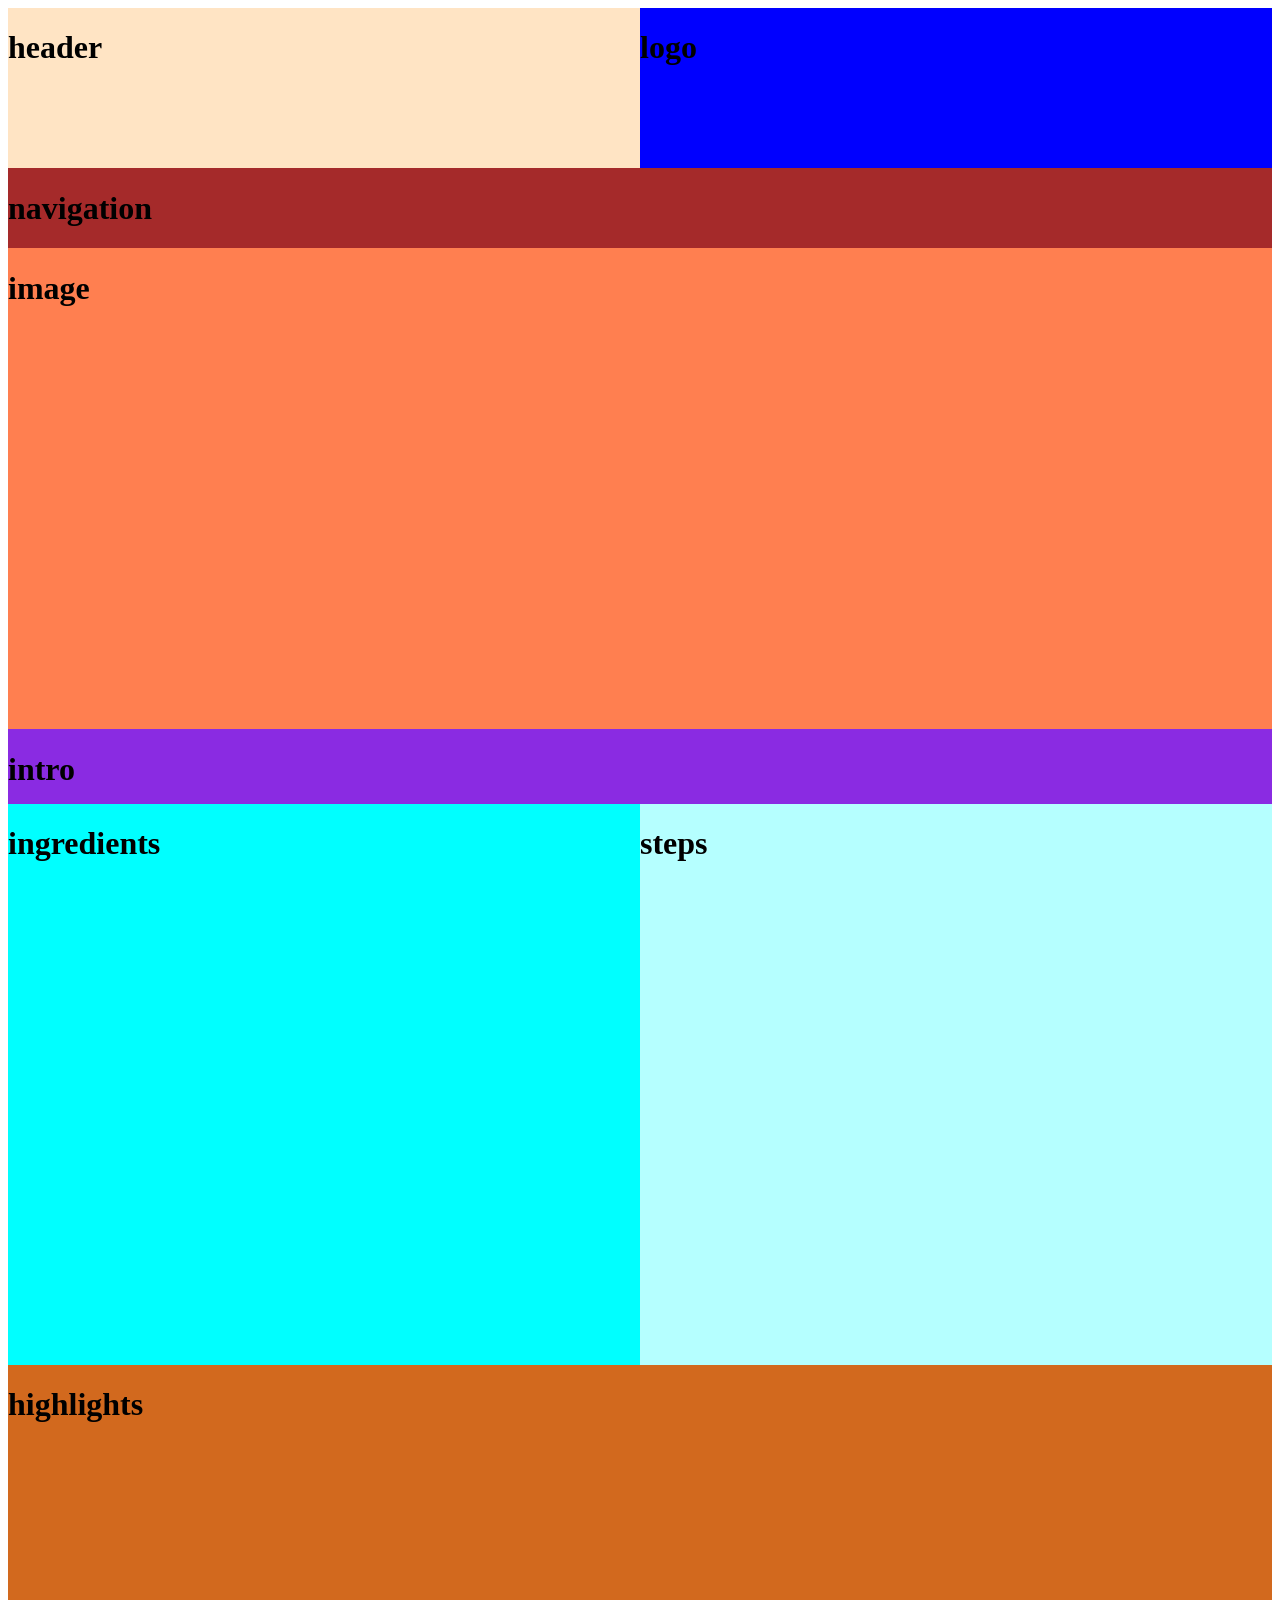
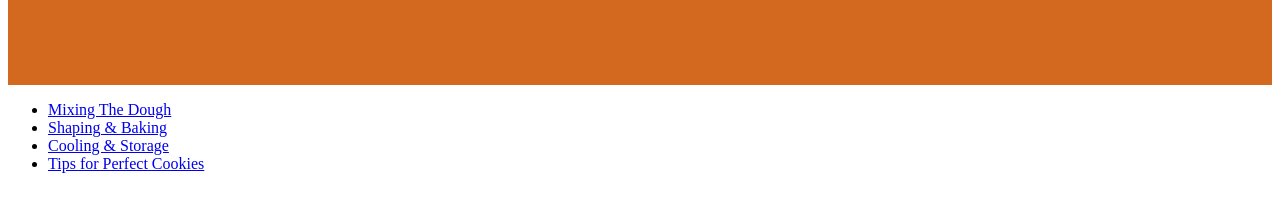
==== index.html @ 6099ce88 "Basics Added" ====
<!DOCTYPE html>
<html lang="en">
<head>
    <meta charset="UTF-8">
    <meta name="viewport" content="width=device-width, initial-scale=1.0">
    <title>Document</title>
    <link rel="stylesheet" href="style.css">
</head>
<body>
    <div class="container">
        <div class="header">
            <h1>header</h1>
        </div>
        <div class="logo">
            <h1>logo</h1>
        </div>
        <div class="nav">
            <h1>navigation</h1>
        </div>
        <div class="in-image">
            <h1>image</h1>
        </div>
        <div class="intro">
            <h1>intro</h1>
        </div>
        <div class="ing">
        <h1>ingredients</h1>
        </div>
        <div class="steps">
        <h1>steps</h1>
        </div>
        <div class="quick">
        <h1>highlights</h1>
        </div>


    <ul class="topnav">
         <li><a class="active" href="index.html">Mixing The Dough</a></li>
         <li><a href="s&b.html">Shaping & Baking</a></li>
         <li><a href="c&s.html">Cooling & Storage</a></li>
         <li><a href="tips.html">Tips for Perfect Cookies</a></li>
    </ul>
</body>
</html>
---- style.css ----
.container {
    display: grid;
    grid-template-columns: 1fr 1fr;
    grid-template-rows: 2fr 1fr 6fr 4.2% 7fr 4fr;
}
.header {
    grid-column: 1/2;
    grid-row: 1/2;
    background-color: bisque;
}
.logo {
    grid-column: 2/3;
    grid-row: 1/2;
    background-color: blue;
}
.nav {
    grid-column: 1/3;
    grid-row: 2/3;
    background-color: brown;
}
.in-image {
    grid-column: 1/3;
    grid-row: 3/4;
    background-color: coral;
}
.intro {
    grid-column: 1/3;
    grid-row: 4/5;
    background-color: blueviolet;
}
.ing {
    grid-column: 1/2;
    grid-row: 5/6;
    background-color: aqua;
}
.steps {
    grid-column: 2/3;
    grid-row: 5/6;
    background-color: rgb(181, 255, 255);
}
.quick {
    grid-column: 1/3;
    grid-row: 6/7;
    background-color: chocolate;
}
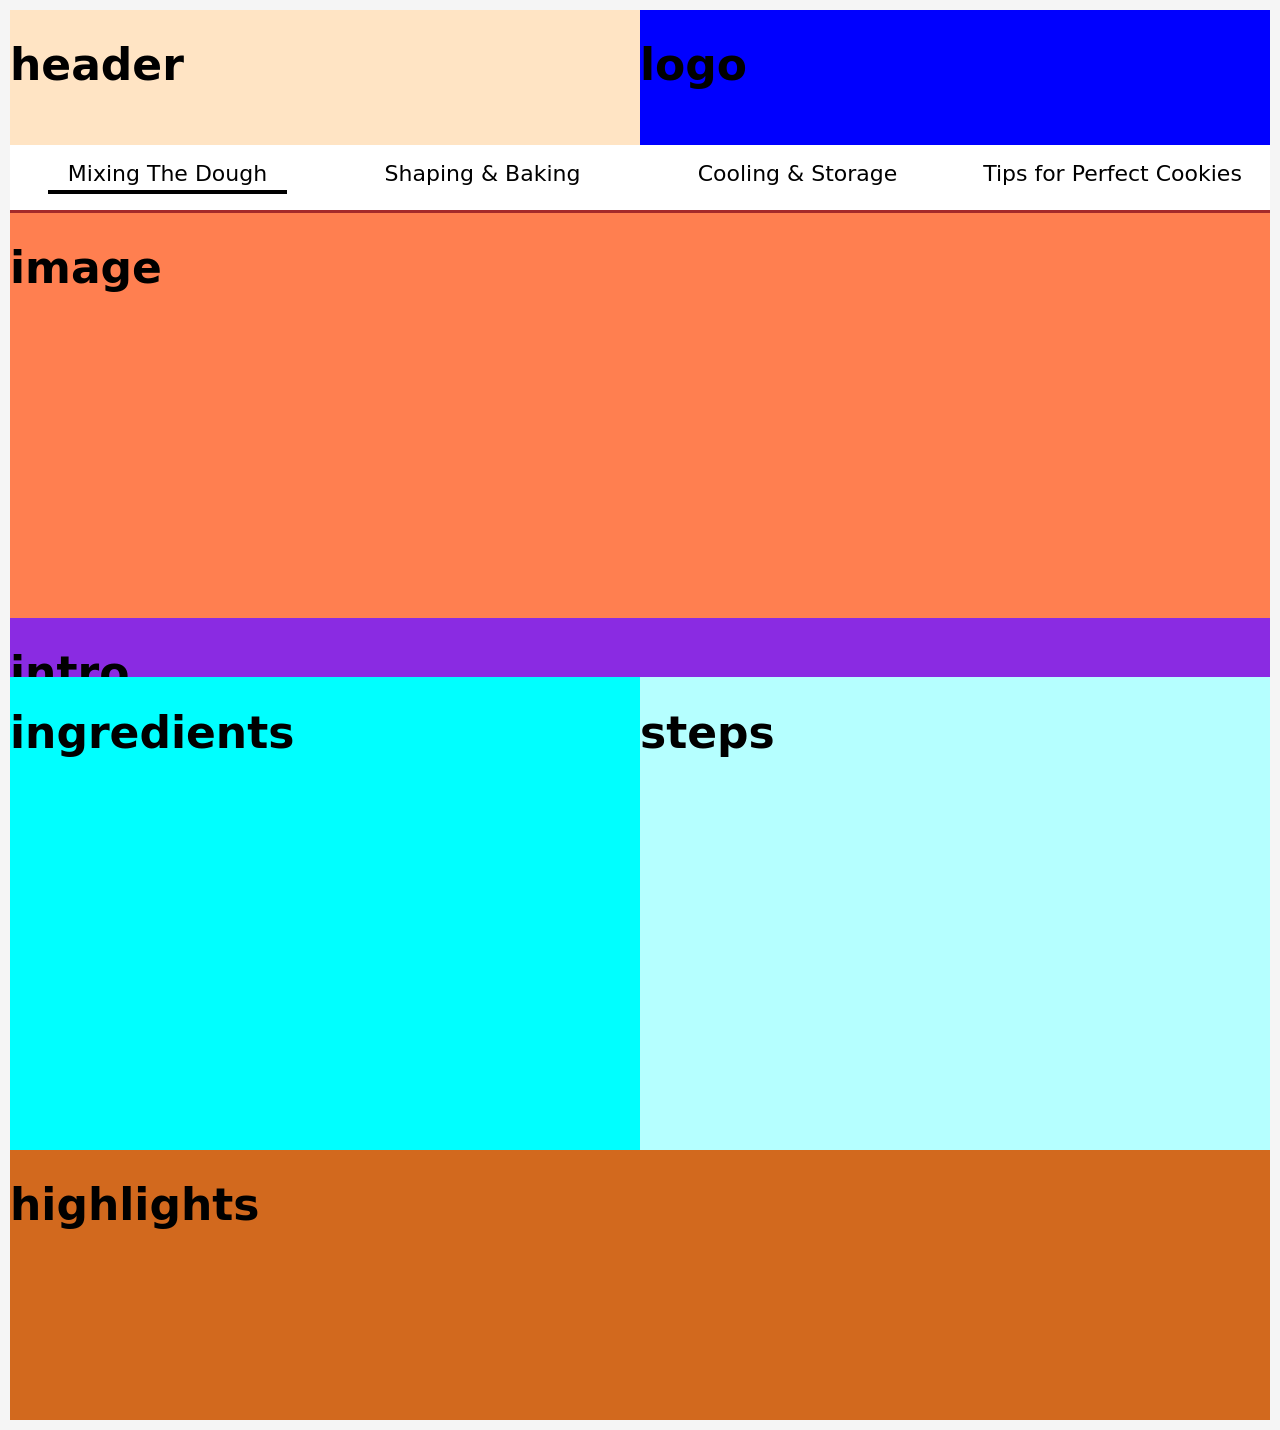
==== commit 84688bb4: "Navigation Menu Added Some fixes still needed." ====
--- a/index.html
+++ b/index.html
@@ -3,7 +3,7 @@
 <head>
     <meta charset="UTF-8">
     <meta name="viewport" content="width=device-width, initial-scale=1.0">
-    <title>Document</title>
+    <title>Baking Cookies</title>
     <link rel="stylesheet" href="style.css">
 </head>
 <body>
@@ -11,34 +11,39 @@
         <div class="header">
             <h1>header</h1>
         </div>
+
         <div class="logo">
             <h1>logo</h1>
         </div>
+
         <div class="nav">
-            <h1>navigation</h1>
+
+            <ul class="topnav">
+                <li><a class="active" href="index.html">Mixing The Dough</a></li>
+                <li><a href="s&b.html">Shaping & Baking</a></li>
+                <li><a href="c&s.html">Cooling & Storage</a></li>
+                <li><a href="tips.html">Tips for Perfect Cookies</a></li>
+            </ul>
         </div>
+
         <div class="in-image">
             <h1>image</h1>
         </div>
+
         <div class="intro">
             <h1>intro</h1>
         </div>
+
         <div class="ing">
         <h1>ingredients</h1>
         </div>
+
         <div class="steps">
         <h1>steps</h1>
         </div>
+
         <div class="quick">
         <h1>highlights</h1>
         </div>
-
-
-    <ul class="topnav">
-         <li><a class="active" href="index.html">Mixing The Dough</a></li>
-         <li><a href="s&b.html">Shaping & Baking</a></li>
-         <li><a href="c&s.html">Cooling & Storage</a></li>
-         <li><a href="tips.html">Tips for Perfect Cookies</a></li>
-    </ul>
 </body>
 </html>
--- a/style.css
+++ b/style.css
@@ -44,3 +44,48 @@
     background-color: chocolate;
 }
 
+body {
+    font-family: system-ui, sans-serif;
+    background: whitesmoke;
+    margin: 10px;
+    font-size: 22px;
+}
+
+.topnav {
+    display: flex;
+    background: white;
+    padding: 16px 0;
+    list-style: none;
+    margin: 0;
+}
+
+.topnav li {
+    flex: 1;
+    text-align: center;
+}
+
+.topnav a {
+    text-decoration: none;
+    color: black;
+    position: relative;
+    padding-bottom: 8px;
+    display: inline-block;
+}
+
+.topnav a::after {
+    content: "";
+    position: absolute;
+    bottom: 0;
+    left: 50%;
+    width: 0; 
+    height: 4px;
+    background: black;
+    transition: 0.3s;
+
+}
+
+.topnav a:hover::after,
+.topnav a.active::after {
+    width: 120%;
+    margin-left: -60%; 
+}
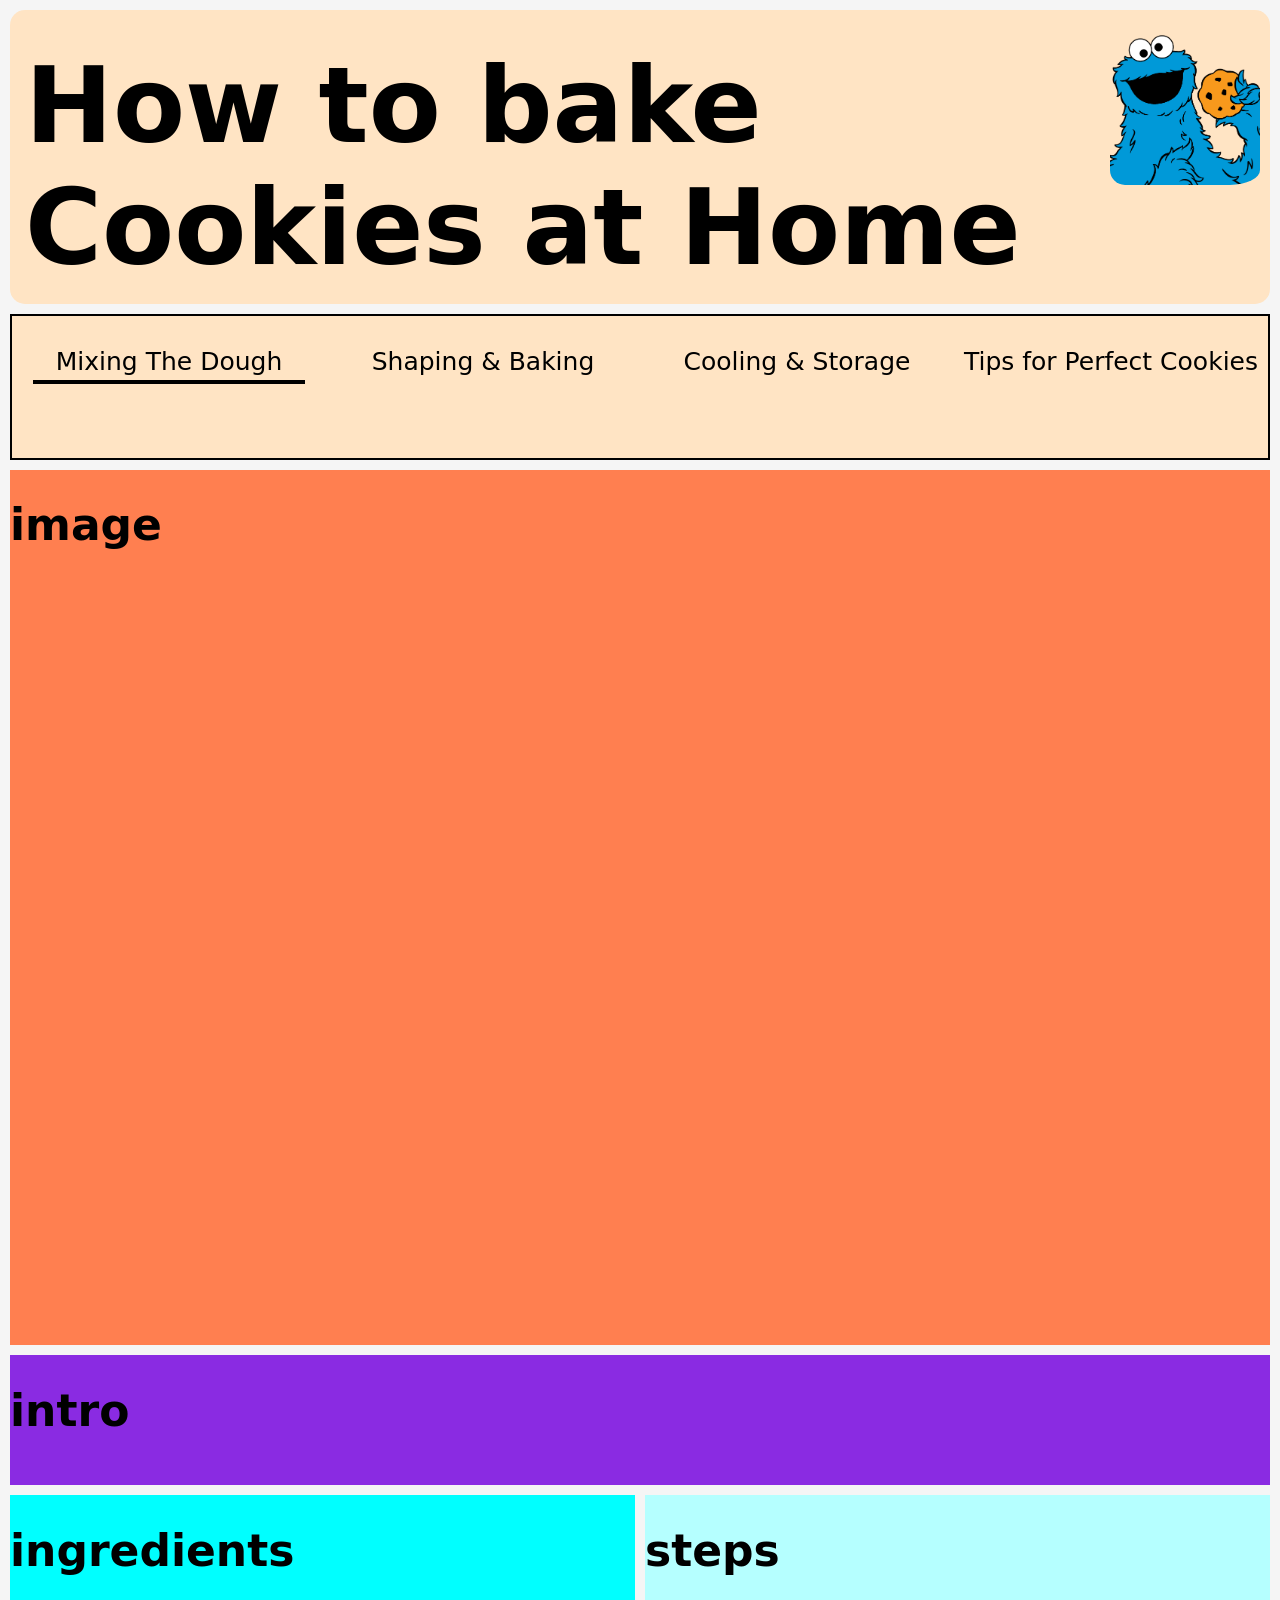
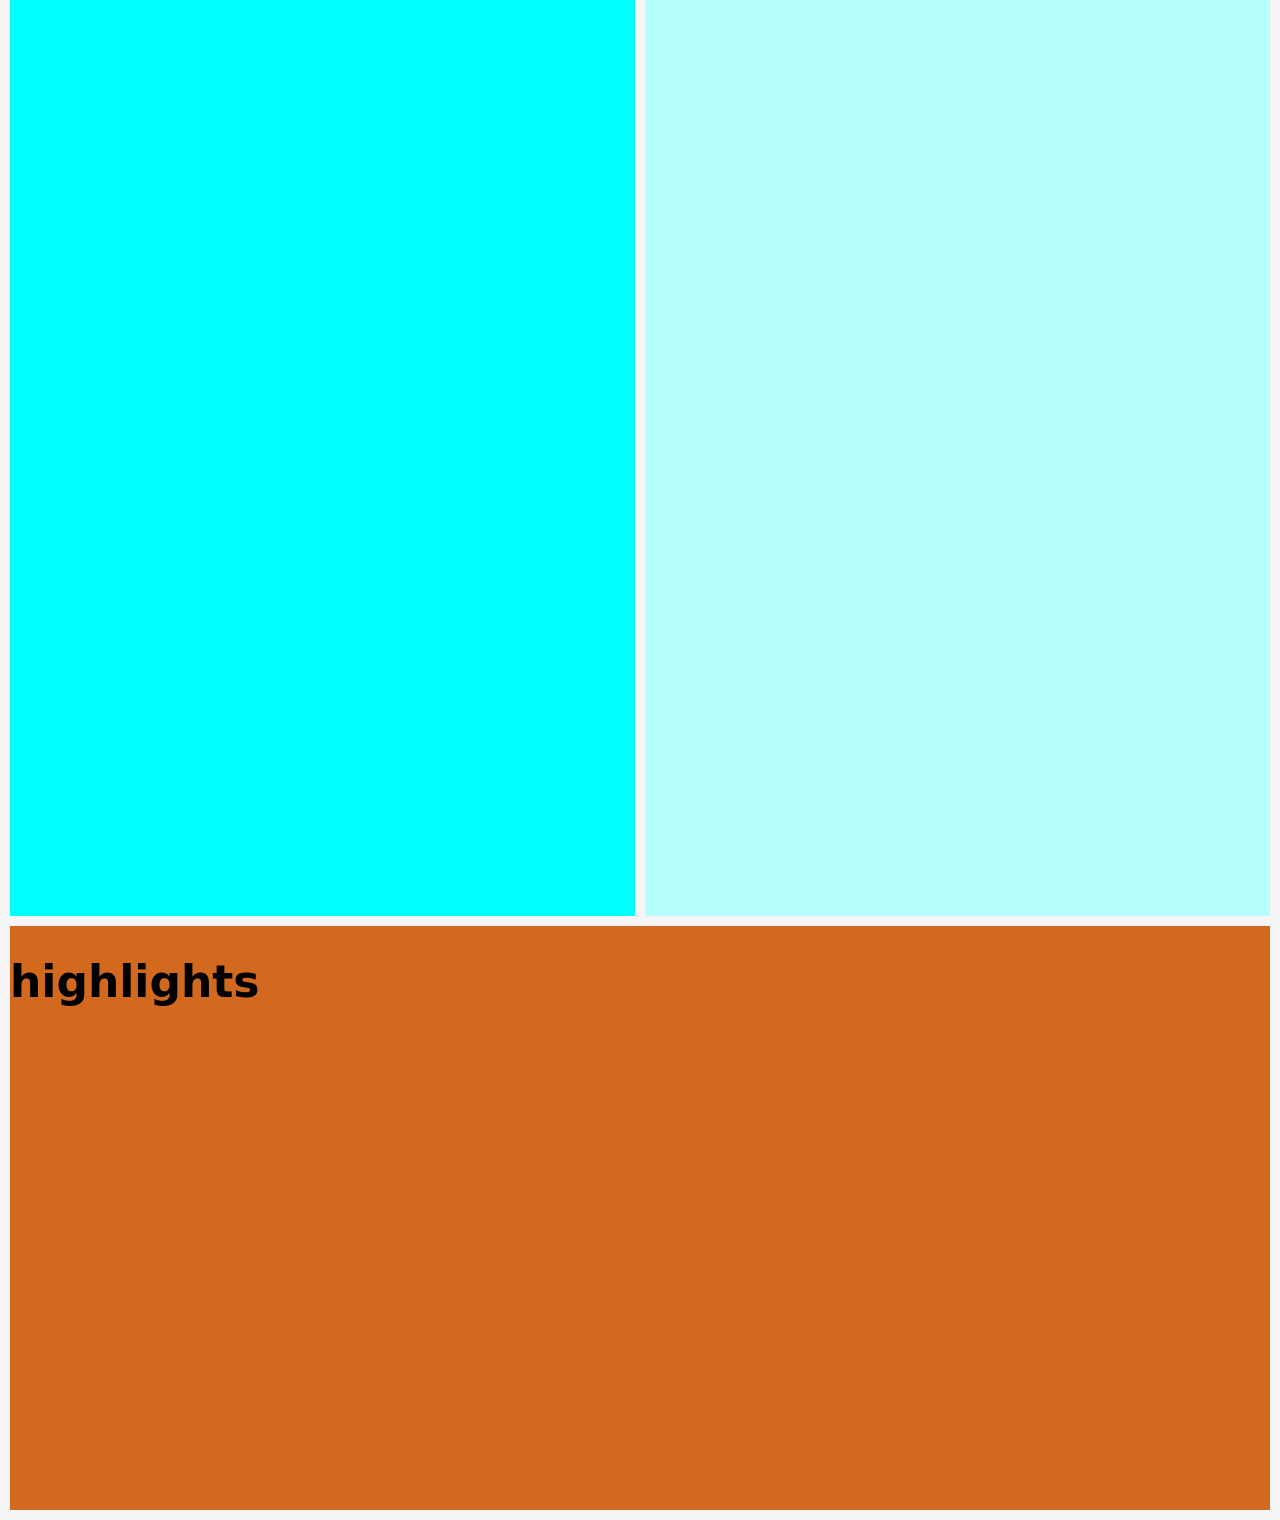
==== commit b8ce781e: "Nav Bar & Header" ====
--- a/index.html
+++ b/index.html
@@ -9,15 +9,15 @@
 <body>
     <div class="container">
         <div class="header">
-            <h1>header</h1>
+            <h1>How to bake Cookies at Home</h1>
+            <img src="cookie-l.png" class="logo">
         </div>
-
+<!--
         <div class="logo">
             <h1>logo</h1>
         </div>
-
+-->
         <div class="nav">
-
             <ul class="topnav">
                 <li><a class="active" href="index.html">Mixing The Dough</a></li>
                 <li><a href="s&b.html">Shaping & Baking</a></li>
--- a/style.css
+++ b/style.css
@@ -2,21 +2,47 @@
     display: grid;
     grid-template-columns: 1fr 1fr;
     grid-template-rows: 2fr 1fr 6fr 4.2% 7fr 4fr;
+        gap: 10px;
 }
+
 .header {
-    grid-column: 1/2;
+    grid-column: 1/3;
     grid-row: 1/2;
+    background-color: rgb(255, 255, 255);
+    display: flex;
+    justify-content: center;
+    align-items: flex-start;
+    gap: 25px;
+    border-radius: 15px;
     background-color: bisque;
 }
+.header h1 {
+    font-size: 105px;
+    text-align: left;
+    padding-top: 20px;
+    margin: 15px;
+    color: black;
+
+}
+.logo {
+    height: 150px;
+    padding: 25px;
+    padding-right: 10px;
+    border-radius: 40px;
+}
+
+/*
 .logo {
     grid-column: 2/3;
     grid-row: 1/2;
     background-color: blue;
 }
+*/
 .nav {
     grid-column: 1/3;
     grid-row: 2/3;
-    background-color: brown;
+    background-color: bisque;
+    border: 2px solid black;
 }
 .in-image {
     grid-column: 1/3;
@@ -53,10 +79,11 @@
 
 .topnav {
     display: flex;
-    background: white;
+    background: bisque;
     padding: 16px 0;
     list-style: none;
     margin: 0;
+    margin-top: 15px;
 }
 
 .topnav li {
@@ -67,6 +94,7 @@
 .topnav a {
     text-decoration: none;
     color: black;
+    font-size: 25px;
     position: relative;
     padding-bottom: 8px;
     display: inline-block;
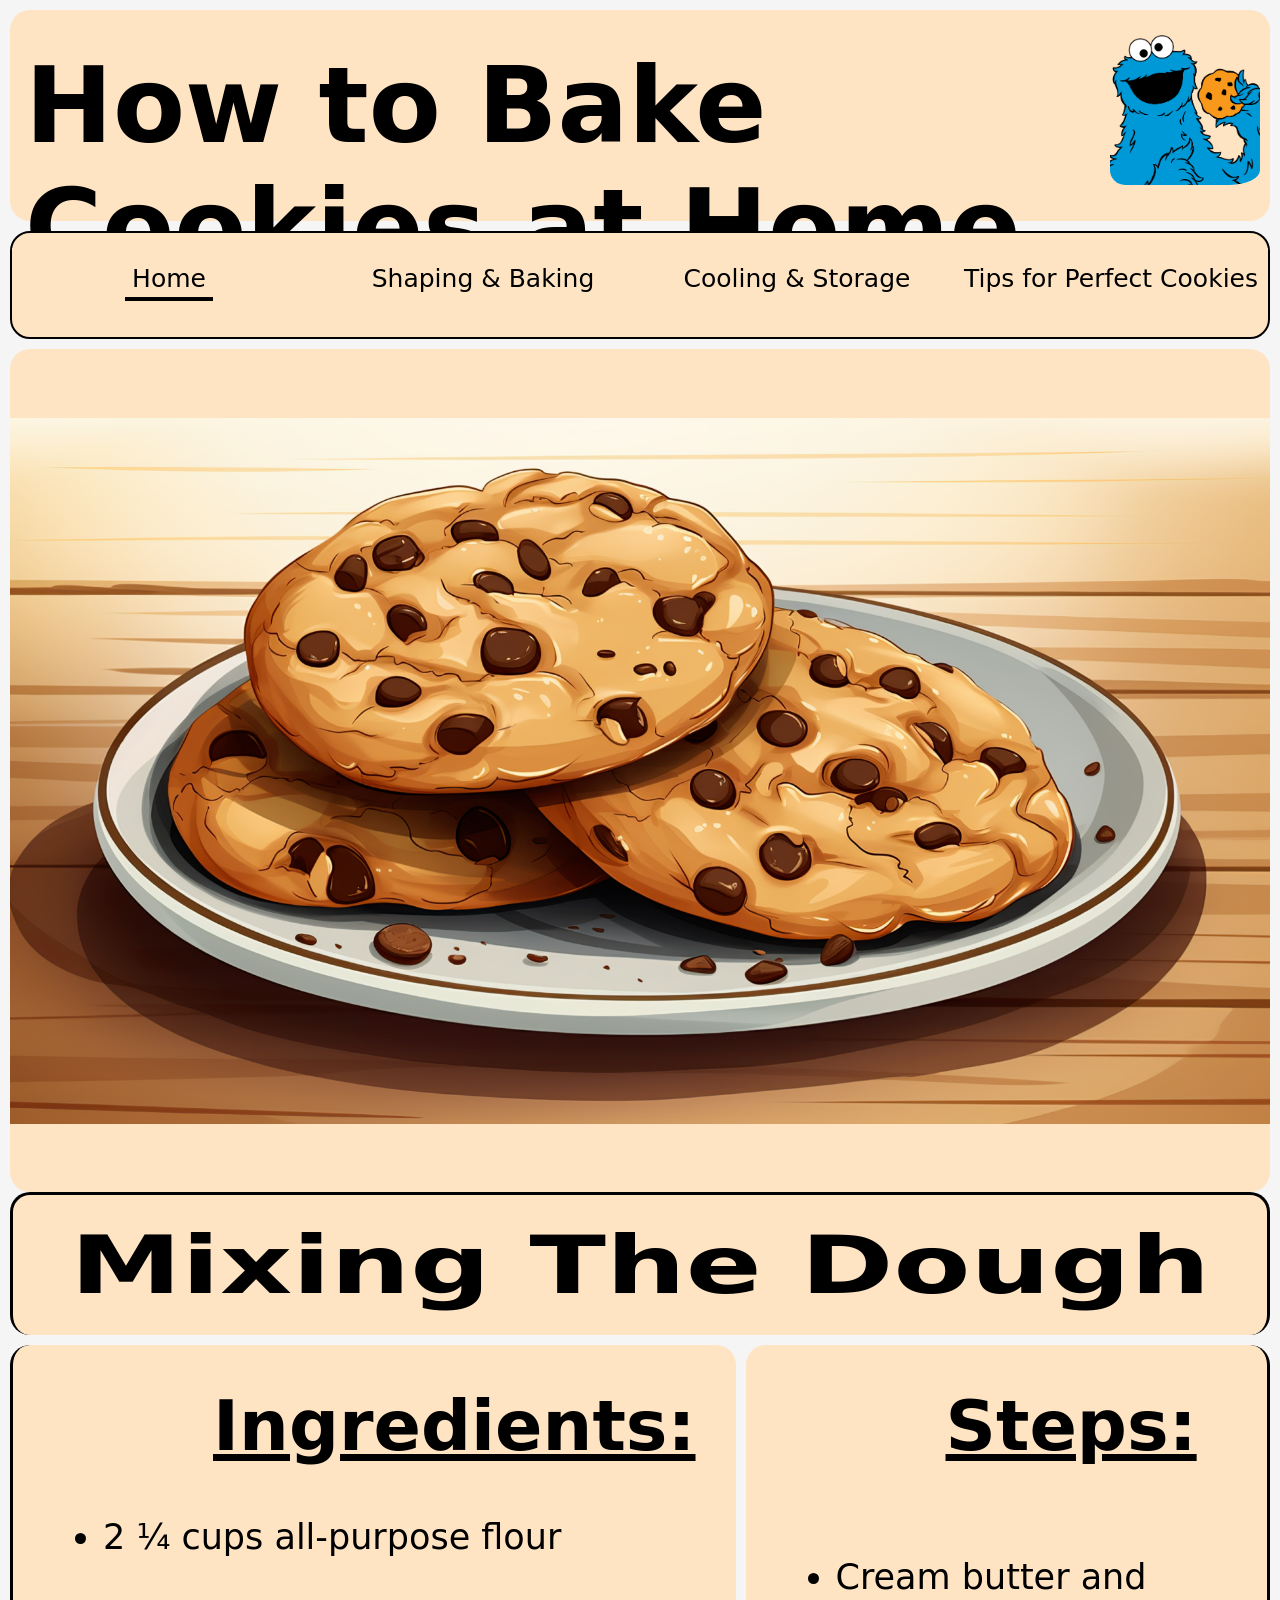
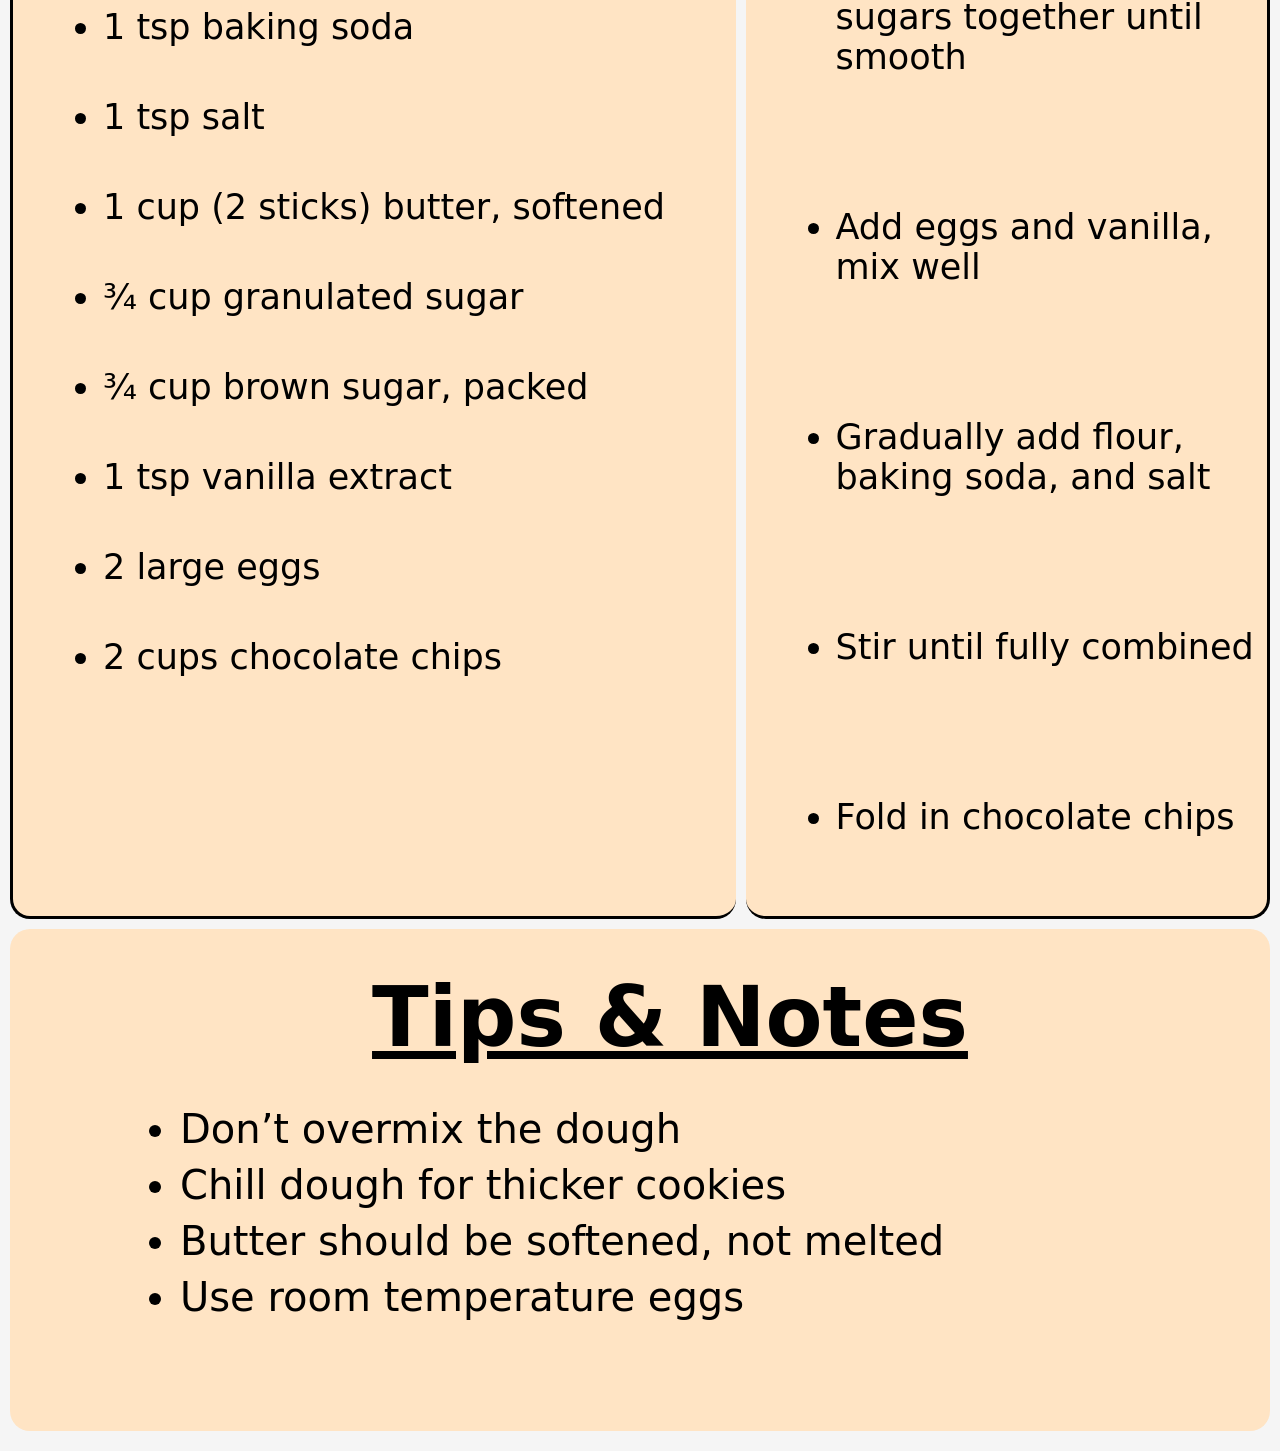
==== commit 2c015669: "Home Page done" ====
--- a/index.html
+++ b/index.html
@@ -9,7 +9,7 @@
 <body>
     <div class="container">
         <div class="header">
-            <h1>How to bake Cookies at Home</h1>
+            <h1>How to Bake Cookies at Home</h1>
             <img src="cookie-l.png" class="logo">
         </div>
 <!--
@@ -19,7 +19,7 @@
 -->
         <div class="nav">
             <ul class="topnav">
-                <li><a class="active" href="index.html">Mixing The Dough</a></li>
+                <li><a class="active" href="index.html">Home</a></li>
                 <li><a href="s&b.html">Shaping & Baking</a></li>
                 <li><a href="c&s.html">Cooling & Storage</a></li>
                 <li><a href="tips.html">Tips for Perfect Cookies</a></li>
@@ -27,23 +27,47 @@
         </div>
 
         <div class="in-image">
-            <h1>image</h1>
+            <img src="cookiebig.png" class="big">
         </div>
 
         <div class="intro">
-            <h1>intro</h1>
+            <h1>Mixing The Dough</h1>
         </div>
 
         <div class="ing">
-        <h1>ingredients</h1>
+        <h3><u>Ingredients:</u></h3>
+            <ul>
+              <li>2 ¼ cups all-purpose flour</li>
+              <li>1 tsp baking soda</li>
+              <li>1 tsp salt</li>
+              <li>1 cup (2 sticks) butter, softened</li>
+              <li>¾ cup granulated sugar</li>
+              <li>¾ cup brown sugar, packed</li>
+              <li>1 tsp vanilla extract</li>
+              <li>2 large eggs</li>
+              <li>2 cups chocolate chips</li>
+            </ul>
         </div>
 
         <div class="steps">
-        <h1>steps</h1>
+        <h3><u>Steps:</u></h3>
+            <ul>
+                <li>Cream butter and sugars together until smooth</li>
+                <li>Add eggs and vanilla, mix well</li>
+                <li>Gradually add flour, baking soda, and salt</li>
+                <li>Stir until fully combined</li>
+                <li>Fold in chocolate chips</li>
+            </ul>
         </div>
 
         <div class="quick">
-        <h1>highlights</h1>
+        <h3 class="notes"><u>Tips & Notes</u></h3>
+            <ul>
+                <li>Don’t overmix the dough</li>
+                <li>Chill dough for thicker cookies</li>
+                <li>Butter should be softened, not melted</li>
+                <li>Use room temperature eggs</li>
+            </ul>
         </div>
 </body>
 </html>
--- a/style.css
+++ b/style.css
@@ -1,8 +1,9 @@
 .container {
     display: grid;
     grid-template-columns: 1fr 1fr;
-    grid-template-rows: 2fr 1fr 6fr 4.2% 7fr 4fr;
-        gap: 10px;
+    grid-template-rows: 7% 3.6% 28% 4.4% 39% 17%;
+    gap: 10px;
+    padding-bottom: 20px;  
 }
 
 .header {
@@ -13,8 +14,8 @@
     justify-content: center;
     align-items: flex-start;
     gap: 25px;
-    border-radius: 15px;
     background-color: bisque;
+    border-radius: 20px;
 }
 .header h1 {
     font-size: 105px;
@@ -43,33 +44,88 @@
     grid-row: 2/3;
     background-color: bisque;
     border: 2px solid black;
+    border-radius: 20px;
 }
 .in-image {
     grid-column: 1/3;
     grid-row: 3/4;
-    background-color: coral;
+    background-color: bisque;
+    display: flex;
+    justify-content: center;
+    align-items: center;
+    border-radius: 20px;
+}
+.big {
+    max-height: 750px;
+    width: 100%;
+    padding: 16px;
 }
 .intro {
     grid-column: 1/3;
     grid-row: 4/5;
-    background-color: blueviolet;
+    background-color: bisque;
+    border-radius: 20px;
+    display: flex;
+    justify-content: center;
+    align-items: center;
+    border-top: 3px solid black;
+    border-right: 3px solid black;
+    border-left: 3px solid black;
+    margin-top: -10px;
+}
+.intro h1 {
+    font-size: 80px;
+    text-align: center;
+    transform: scaleX(1.4)
 }
 .ing {
     grid-column: 1/2;
     grid-row: 5/6;
-    background-color: aqua;
+    background-color: #ffe4c4;
+    border-radius: 20px;
+    border-left: 3px solid black;
+    border-bottom: 3px solid black;
+}
+h3 {
+    font-size: 70px;
+    margin: 40px;
+    margin-left: 200px;
+}
+.ing li {
+    font-size: 35px;
+    margin: 50px;
 }
 .steps {
     grid-column: 2/3;
     grid-row: 5/6;
-    background-color: rgb(181, 255, 255);
+    background-color: bisque;
+    border-radius: 20px;
+    border-right: 3px solid black;
+    border-bottom: 3px solid black;
+}
+.steps li {
+    font-size: 35px;
+    margin-bottom: 130px;
+    margin-left: 50px;
+    margin-top: 90px;
 }
 .quick {
     grid-column: 1/3;
     grid-row: 6/7;
-    background-color: chocolate;
+    background-color: bisque;
+    border-radius: 20px;
+        margin-bottom: 10px;
 }
-
+.notes {
+    text-align: center;
+    font-size: 83px;
+    margin-right: 140px;
+}
+.quick li {
+    font-size: 40px;
+    margin-bottom: 10px;
+    margin-left: 130px;
+}
 body {
     font-family: system-ui, sans-serif;
     background: whitesmoke;
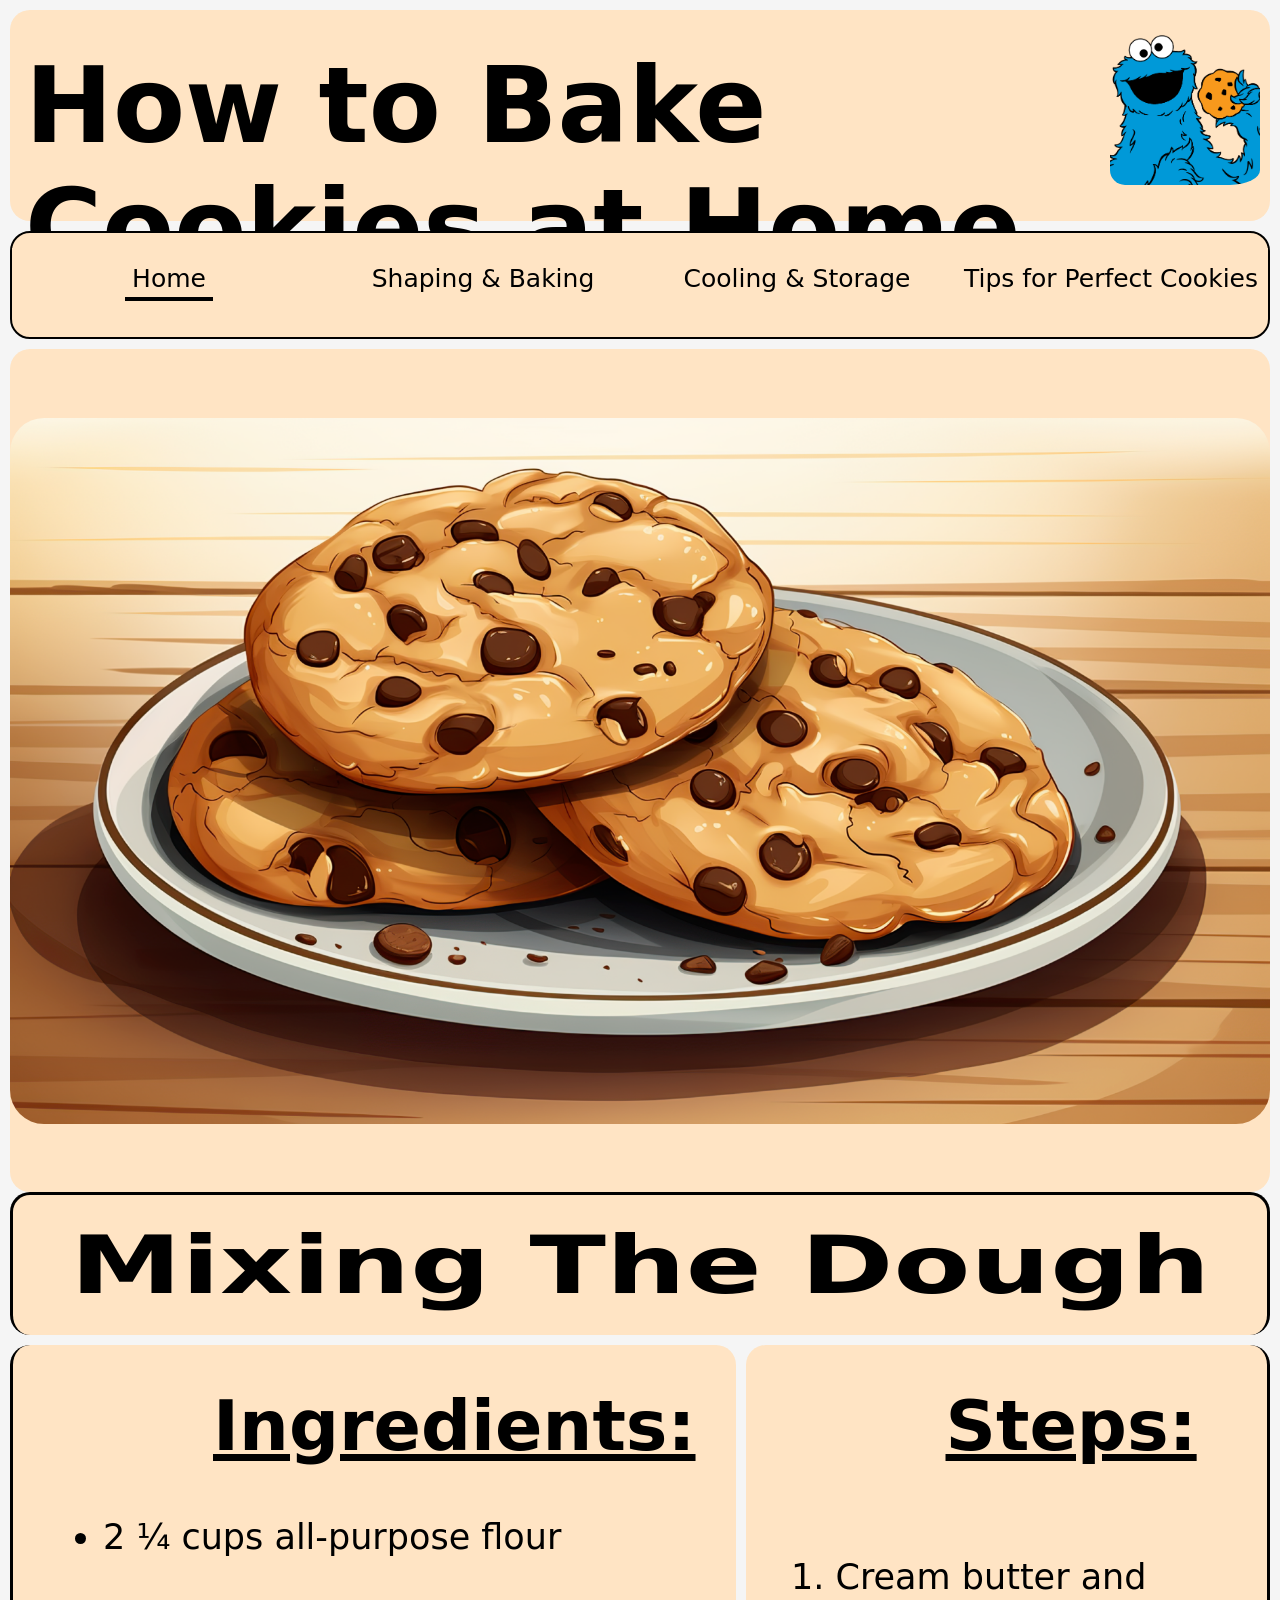
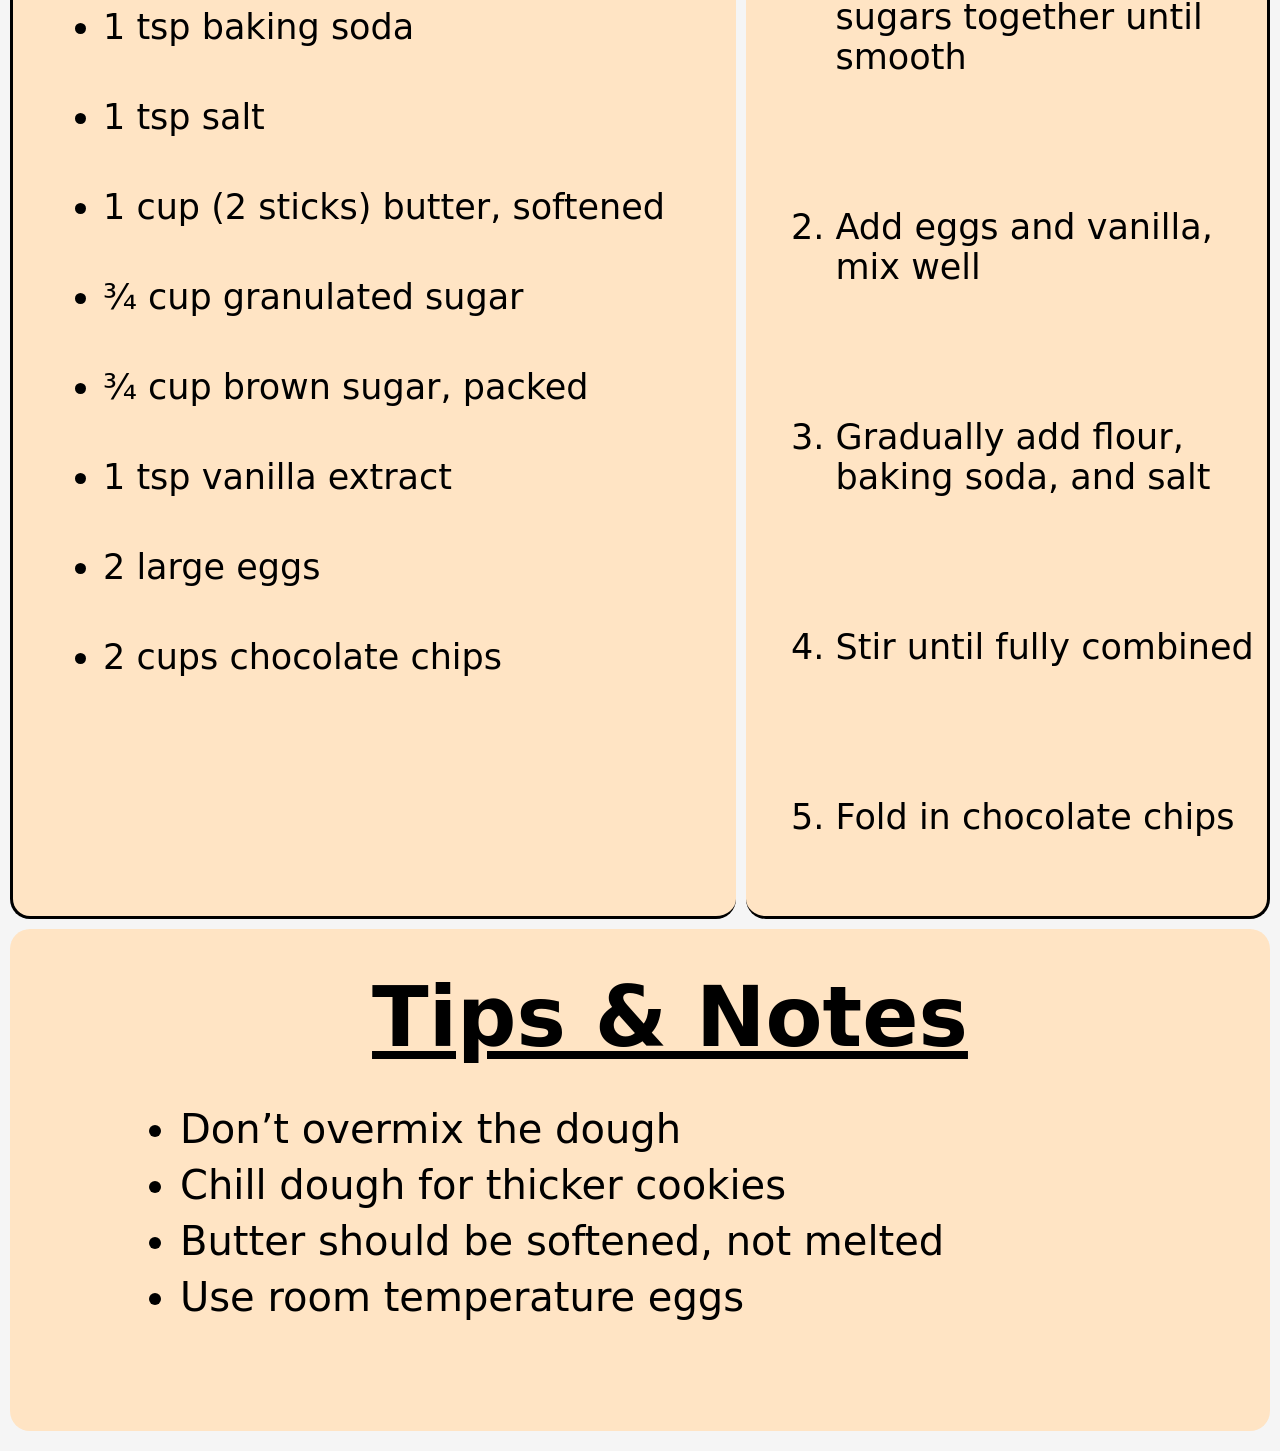
==== commit 20e6b554: "Text on all Tabs" ====
--- a/index.html
+++ b/index.html
@@ -51,13 +51,13 @@
 
         <div class="steps">
         <h3><u>Steps:</u></h3>
-            <ul>
+            <ol>
                 <li>Cream butter and sugars together until smooth</li>
                 <li>Add eggs and vanilla, mix well</li>
                 <li>Gradually add flour, baking soda, and salt</li>
                 <li>Stir until fully combined</li>
                 <li>Fold in chocolate chips</li>
-            </ul>
+            </ol>
         </div>
 
         <div class="quick">
--- a/style.css
+++ b/style.css
@@ -59,6 +59,7 @@
     max-height: 750px;
     width: 100%;
     padding: 16px;
+    border-radius: 50px;
 }
 .intro {
     grid-column: 1/3;
@@ -86,6 +87,14 @@
     border-left: 3px solid black;
     border-bottom: 3px solid black;
 }
+.ing2 {
+    grid-column: 1/2;
+    grid-row: 5/6;
+    background-color: #ffe4c4;
+    border-radius: 20px;
+    border-left: 3px solid black;
+    border-bottom: 3px solid black;
+}
 h3 {
     font-size: 70px;
     margin: 40px;
@@ -94,6 +103,12 @@
 .ing li {
     font-size: 35px;
     margin: 50px;
+}
+.ing2 li {
+    font-size: 35px;
+    margin-top: 90px;
+    margin-left: 50px;
+    margin-bottom: 100px;
 }
 .steps {
     grid-column: 2/3;
